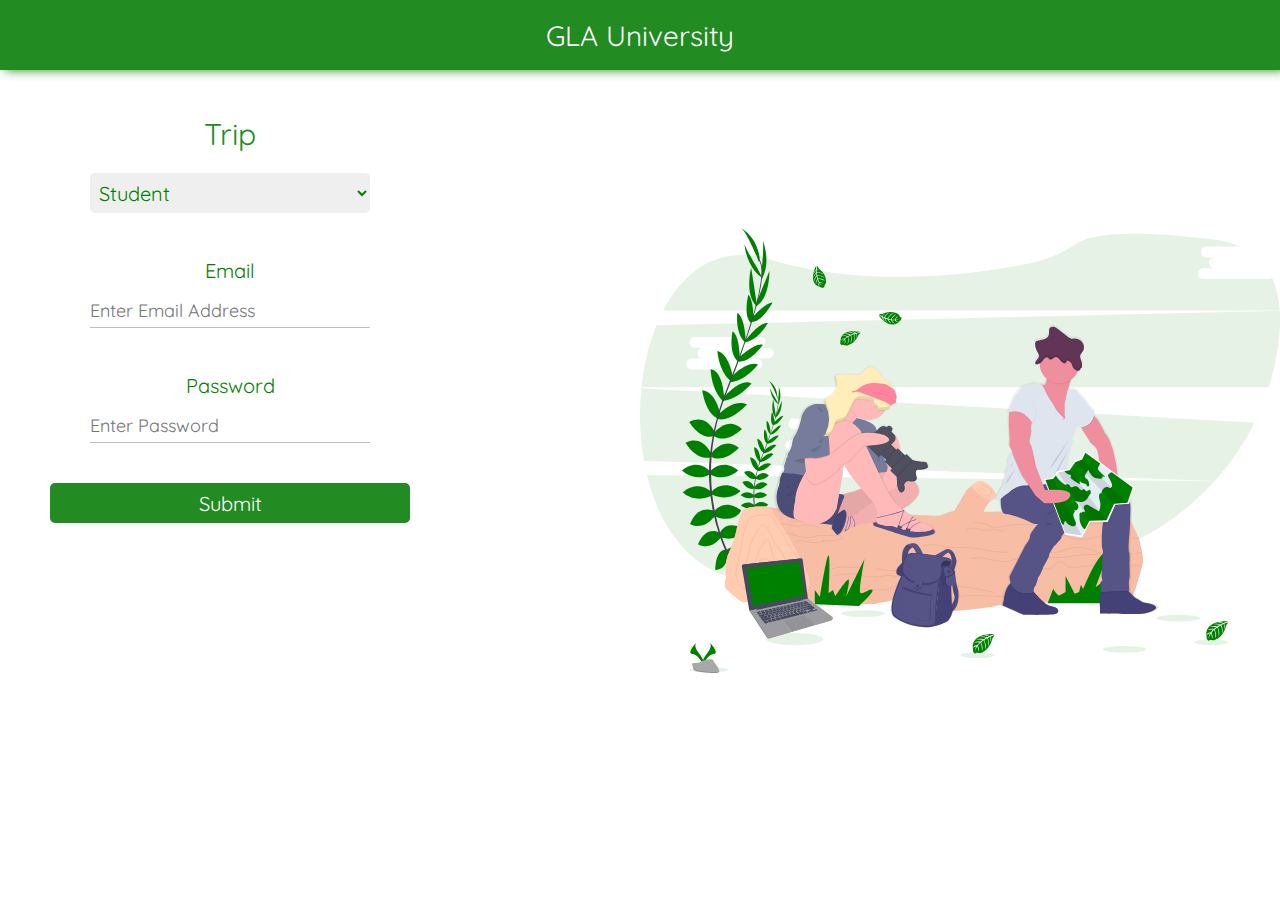
==== index.html @ 1cf5370e "update" ====
<!DOCTYPE html>
<html lang="en">
  <head>
    <meta charset="UTF-8" />
    <meta http-equiv="X-UA-Compatible" content="IE=edge" />
    <meta name="viewport" content="width=device-width, initial-scale=1.0" />
    <title>GLA Industry Visit</title>
    <link rel="stylesheet" href="./StyleSheet/index.css" />
    <link rel="stylesheet" href="https://cdnjs.cloudflare.com/ajax/libs/font-awesome/4.7.0/css/font-awesome.css">
  </head>
  <body>
    <header>
      <p>GLA University</p>
    </header>
    <main>
      <form autocomplete="off" action="./Pages/RegistrationPage.html">
        <legend>Trip</legend>
        <select id="select" onchange="myselection()">
          <option value="Student">Student</option>
          <option  value="Teacher">Teacher</option>
        </select>
        <div class="hiddenDivTeacher" id="hiddenDivTeacher" style="display:none;">
          <label for="username">Username</label>
          <input
            type="text"
            class="username"
            id="username"
            placeholder="John Doe"
            required
          />
          <br />
          <div class="passwordContainer">
            <label for="password1">Password</label>
            <input
              type="password"
              class="password"
              id="password1"
              placeholder="Enter Password"
              required
            />
           
          </div>

          <input type="submit" />
        </div>
        <div class="showStudent" id="showStudent">
          <label for="usernameStudent">Email</label>
          <input
            type="text"
            class="username"
            id="usernameStudent"
            placeholder="Enter Email Address"
            required
          />
          <br />
          <label for="password2">Password</label>
          <input
            type="password"
            class="password"
            id="password2"
            placeholder="Enter Password"
            required
          />
          <input type="submit" />
        </div>
      </form>
    </main>
    <script src="./JavaScript/my.js"></script>
  </body>
</html>
---- StyleSheet/index.css ----
@import url("https://fonts.googleapis.com/css2?family=Quicksand:wght@400;500&display=swap");
* {
  padding: 0px;
  margin: 0px;
  box-sizing: border-box;
  font-family: "Quicksand", sans-serif;
}
body {
  width: 100%;
  height: 100vh;
  background: url(../Images/indexBackTrip.svg);
  background-position: right;
  background-size: 50%;
  background-repeat: no-repeat;
}

header {
  background-color: forestgreen;
  display: flex;
  justify-content: center;
  align-items: center;
  width: 100%;
  height: 70px;
  box-shadow: 5px 0px 10px forestgreen;
  /* border: 1px solid black; */
}
header p {
  font-size: 28px;
  color: white;
}
main {
  padding-left: 30px;
  display: flex;
  justify-content: flex-start;
  align-items: center;
  margin-top: 20px;
  width: 100%;
  height: 550px;
  /* border: 1px solid bl
  ack; */
}
main form {
  text-align: center;
  width: 400px;
  height: 500px;
  /* border: 1px solid black; */
}
form legend {
  font-size: 30px;
  color: forestgreen;
}
select {
  cursor: pointer;
  border-radius: 5px;
  padding: 5px;
  color: green;
  outline: none;
  margin-top: 20px;
  display: inline-block;
  font-size: 20px;
  width: 70%;
  height: 40px;
  border: none;
  outline: 0px;
  /* border: 1px solid forestgreen; */
}
select option
{
  background-color: white;
  color:forestgreen;
  outline: 0px;
  border-radius: 0px;
}

select
{
border: none;
outline: none;
}

label {
  cursor: pointer;
  /* margin-top: 10px; */
  margin-top: 45px;
  display: block;
  font-size: 20px;
  color: green;
  margin-bottom: 10px;
}
input[type="password"],
input[type="text"] {
  padding: 5px;
  padding-left: 0px;
  outline: none;
  font-size: 18px;
  /* border-radius: 5px; */
  width: 70%;
  height: 35px;
  border: none;
  border-bottom: 1px solid #bfbfbf;
  box-shadow: none;
  transition: transform .4s;
  transition: padding .4s;
}
input[type="password"]:hover,input[type=text]:hover
{
  padding-left: 10px;
border-radius: 5px;
  border: 2px solid forestgreen;
  /* box-shadow: 0px 0px 10px forestgreen; */
}
input[type="password"]:focus,input[type=text]:focus
{
transform: scale(1.1);
  /* border: 2px solid forestgreen; */
  /* box-shadow: 0px 0px 10px forestgreen; */
}


input[type="submit"] {
  cursor: pointer;
  margin: auto;
  margin-top: 40px;
  display: block;
  border: none;
  cursor: pointer;
   width: 90%;
  height: 40px;
  background-color: forestgreen;
  color: white;
  font-size: 20px;
  border-radius: 5px;
  transition: transform .4s;
}
input[type="submit"]:hover
{
  transform: scale(1.1);
}
.hiddenDivTeacher
{
  display: none;
}
/* .passwordContainer
{
  width: auto;
  height: auto;
  border: 1px solid black;
} */
::selection
{
  color: white;
  background-color: forestgreen;
}
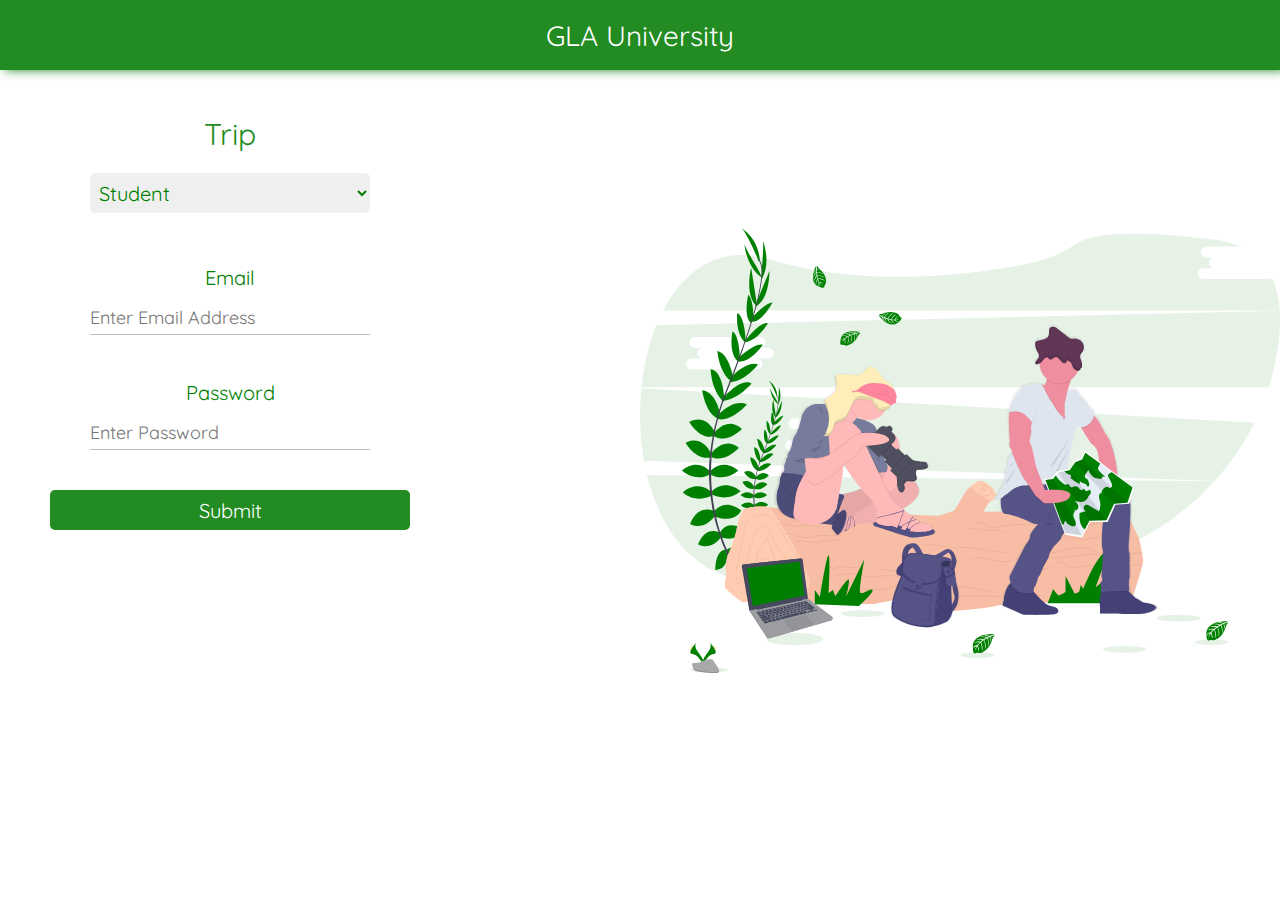
==== commit c38380c5: "update" ====
--- a/index.html
+++ b/index.html
@@ -43,27 +43,31 @@
 
           <input type="submit" />
         </div>
-        <div class="showStudent" id="showStudent">
-          <label for="usernameStudent">Email</label>
-          <input
-            type="text"
-            class="username"
-            id="usernameStudent"
-            placeholder="Enter Email Address"
-            required
-          />
-          <br />
-          <label for="password2">Password</label>
-          <input
-            type="password"
-            class="password"
-            id="password2"
-            placeholder="Enter Password"
-            required
-          />
-          <input type="submit" />
-        </div>
       </form>
+        <form action="" id="secondForm">
+          <div class="showStudent" id="showStudent">
+            <label for="usernameStudent">Email</label>
+            <input
+              type="text"
+              class="username"
+              id="usernameStudent"
+              placeholder="Enter Email Address"
+              required
+            />
+            <br />
+            <label for="password2">Password</label>
+            <input
+              type="password"
+              class="password"
+              id="password2"
+              placeholder="Enter Password"
+              required
+            />
+            <input type="submit" />
+          </div>
+       
+        </form>
+         
     </main>
     <script src="./JavaScript/my.js"></script>
   </body>
--- a/StyleSheet/index.css
+++ b/StyleSheet/index.css
@@ -150,4 +150,11 @@
 {
   color: white;
   background-color: forestgreen;
+}
+#secondForm
+{
+  padding-top: 0px;
+  margin-left: -400px;
+  margin-top: 10px;
+  height: 300px;
 }